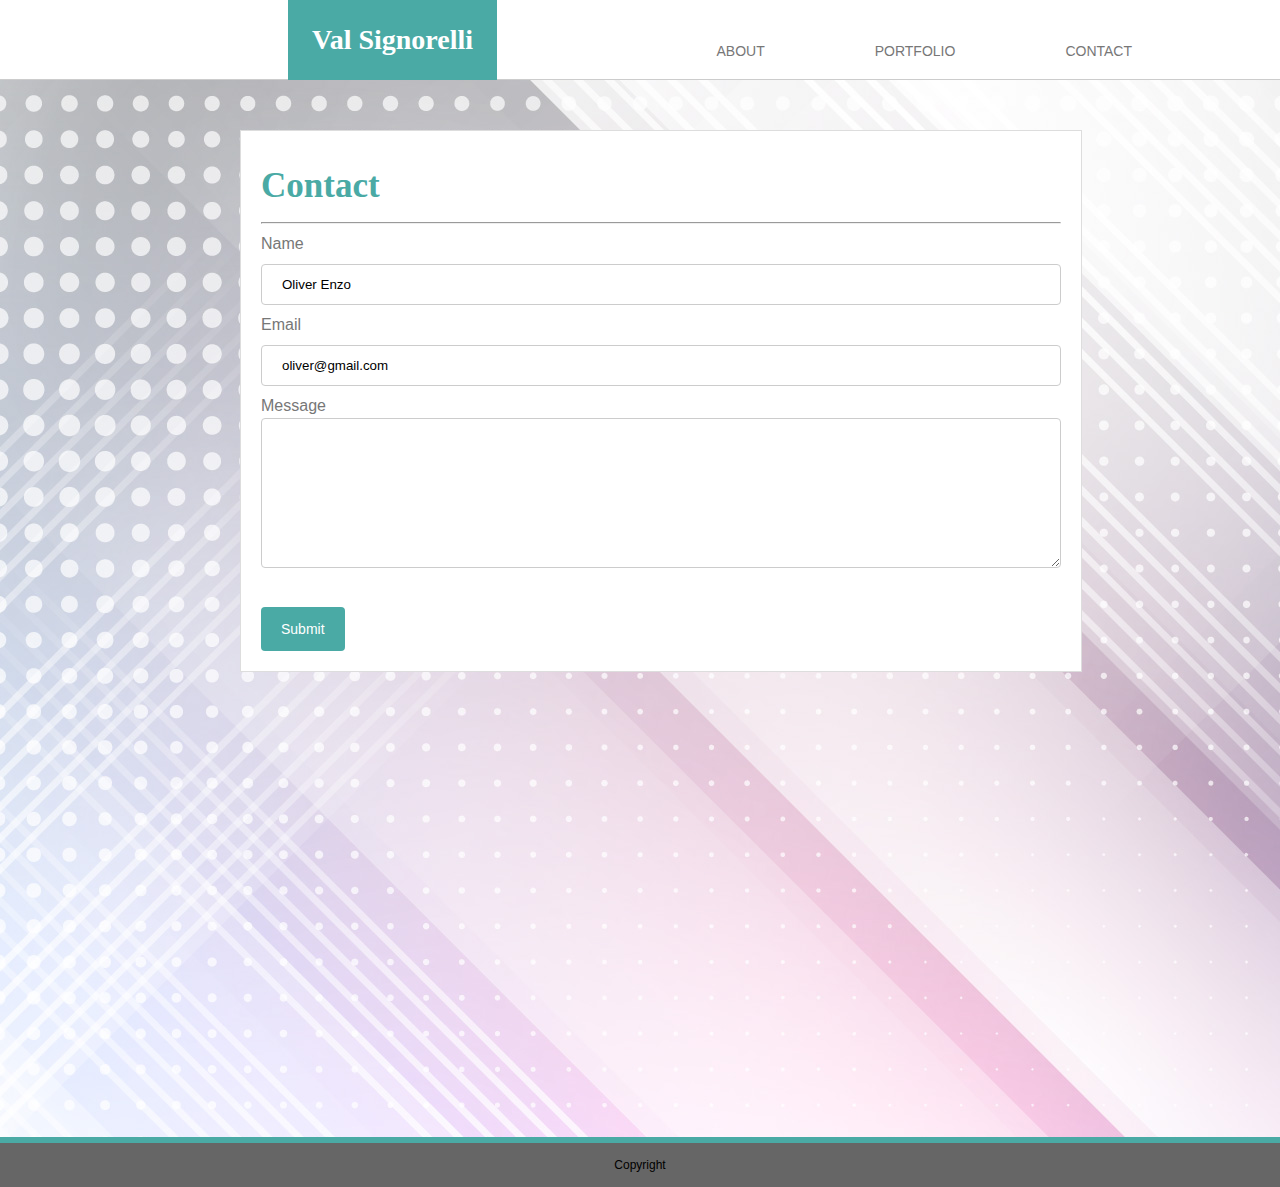
==== contact.html @ 27bc4e60 "changes" ====
<!DOCTYPE html>
<html lang="en">
<head>
<meta charset="UTF-8">
<meta http-equiv="X-UA-Compatible" content="IE=edge">
<meta name="viewport" content="width=device-width, initial-scale=1">
<title>Contact Val Signorelli Portfolio</title>


<link href="assets/css/style.css" rel="stylesheet" type="text/css">


</head>

<body> 

	
	<header>
    <div class="container">
      <div id="val" class="brand">Val Signorelli</div>
	
<nav>		
  <ul>
    <li><a href="index.html">About</a></li>
    <li><a href="portfolio.html">Portfolio</a></li>
    <li><a href="contact.html">Contact</a></li>
    
  </ul> 
</nav>
	</div>
	</header>
	

 <section class="main">
	 
<div>
	<div class="contact">
	<h1>Contact</h1>
<hr>
			
<form>
  Name<br>
  <input type="text" name="fullname" value="Oliver Enzo"><br>
  Email<br>
  <input type="text" name="email" value="oliver@gmail.com"><br>
  Message<br>
  <textarea></textarea>
	<br><br>
  <button type="submit" class="btn btn-primary">Submit</button>
</form> 
			
	</div>	
		
</div>
	
</section>

<div class="line">
	
</div>
	
<footer>
	
Copyright
	
</footer>
		
	
	
	
	
	
	
	
	
</body>
	
</html>
---- assets/css/style.css ----
body {
	background: url(./../images/abstractbackground@2x-80.jpg);
	margin: 0;
	padding: 0;
}

.main {
	max-width: 1000px;
	margin: auto;
}


.container {
	width: 80%;
	margin: 0 auto;
}

header {
  background: #FFFFFF;
  border-bottom: 1px solid #ccc;
}

header::after {
  content: '';
  display: table;
  clear: both;
}

#val {
font-family:  "Georgia", Times, Times New Roman, serif;
font-weight: bold;
font-size: 28px;
float: left;
background: #4aaaa5;
color: white;
padding: 24px;
margin-bottom: -20px;
margin-left: 160px;
position: absolute;

}

nav {
  float: right;
}

nav ul {
  margin: 0;
  padding: 0;
  list-style: none;
}

nav li {
  display: inline-block;
  margin-left: 70px;
  padding-top: 23px;
  position: relative;
}

nav a {
  color: #444;
  text-decoration: none;
  text-transform: uppercase;
  font-size: 14px;
}


ul {
	width: 100%;
	margin: 0;
    list-style-type: none;
    overflow: hidden;
    background-color: #FFFFFF;
	font-family: 'Arial', 'Helvetica Neue', Helvetica, sans-serif;
	font-size: 16px;
	
}

li {
    float: left;
	
}

li a {
    display: inline-block;
    color: #777777;
    text-align: center;
    padding: 20px;
    text-decoration: none;
}

.brand {
	background-color: #4AAAA5;
	font-size:20px;
	font-family:'Georgia', Times, Times New Roman, serif; 
	color: #FFFFFF;
	float: left;
    padding: 25px;
    
}

li a:hover {
    background-color: #4AAAA5;
	color: #fff;
	padding: 20px;
	
}

section {
	width: 800px;
	height: 960px;
	padding: 0;
	margin: 0;
}


.about {
	width: 100%;
	height: 500px;
	padding: 20px;
	margin-top: 50px;
	background-color: #fff;
	border: 1px solid #ddd;
	font-family: 'Arial', 'Helvetica Neue', Helvetica, sans-serif;
	color: #777777;
	line-height: 1.3em;
}


.contact {
	width: 100%;
	height: 500px;
	padding: 20px;
	margin-top: 50px;
	background-color: #fff;
	border: 1px solid #ddd;
	font-family: 'Arial', 'Helvetica Neue', Helvetica, sans-serif;
	color: #777777;
	line-height: 1.5em;
}


.portfolio {
	width: 100%;
	height: 850px;
	padding: 20px;
	margin-top: 50px;
	background-color: #fff;
	border: 1px solid #ddd;
	font-family: 'Arial', 'Helvetica Neue', Helvetica, sans-serif;
	color: #777777;
	
}


div.gallery {
    margin: 0;
    float: left;
    width: 180px;
}


div.gallery#imgdown {
	clear: left;
}

div.gallery#imgdown2 {
	clear: left;
}

div.gallery:hover {
   opacity: 0.5;
    filter: alpha(opacity=50); 
}

div.gallery img {
    width: 70%;
    height: auto;
}

div.desc {
  
    text-align: center;
}


input[type=text], select {
    width: 100%;
    padding: 12px 20px;
    margin: 8px 0;
    display: inline-block;
    border: 1px solid #ccc;
    border-radius: 4px;
    box-sizing: border-box;
}

button {
  
    background-color: #4AAAA5;
	font-size: 14px;
    color: white;
    padding: 14px 20px;
    margin: 8px 0;
    border: none;
    border-radius: 4px;
    cursor: pointer;
}


textarea {
    width: 100%;
    height: 150px;
    padding: 12px 20px;
    box-sizing: border-box;
    border: 1px solid #ccc;
    border-radius: 4px; 
    font-size: 16px;
    resize: vertical;
}

h1 {
font-family: 'Georgia', Times, Times New Roman, serif;
color: #4aaaa5;
font-size: 35px;
}

img {
padding: 30px;
}

p {
padding: 20px;
}

footer {
padding: 15px;
margin-top: 0px;
background-color: #666;
text-align: center;
font-family: 'Arial', 'Helvetica Neue', Helvetica, sans-serif;
font-size: 12px;
position: -webkit-sticky;
position: sticky;
}

.line {
padding: 3px;
background-color: #4aaaa5;
margin-top: 47px;
	
}
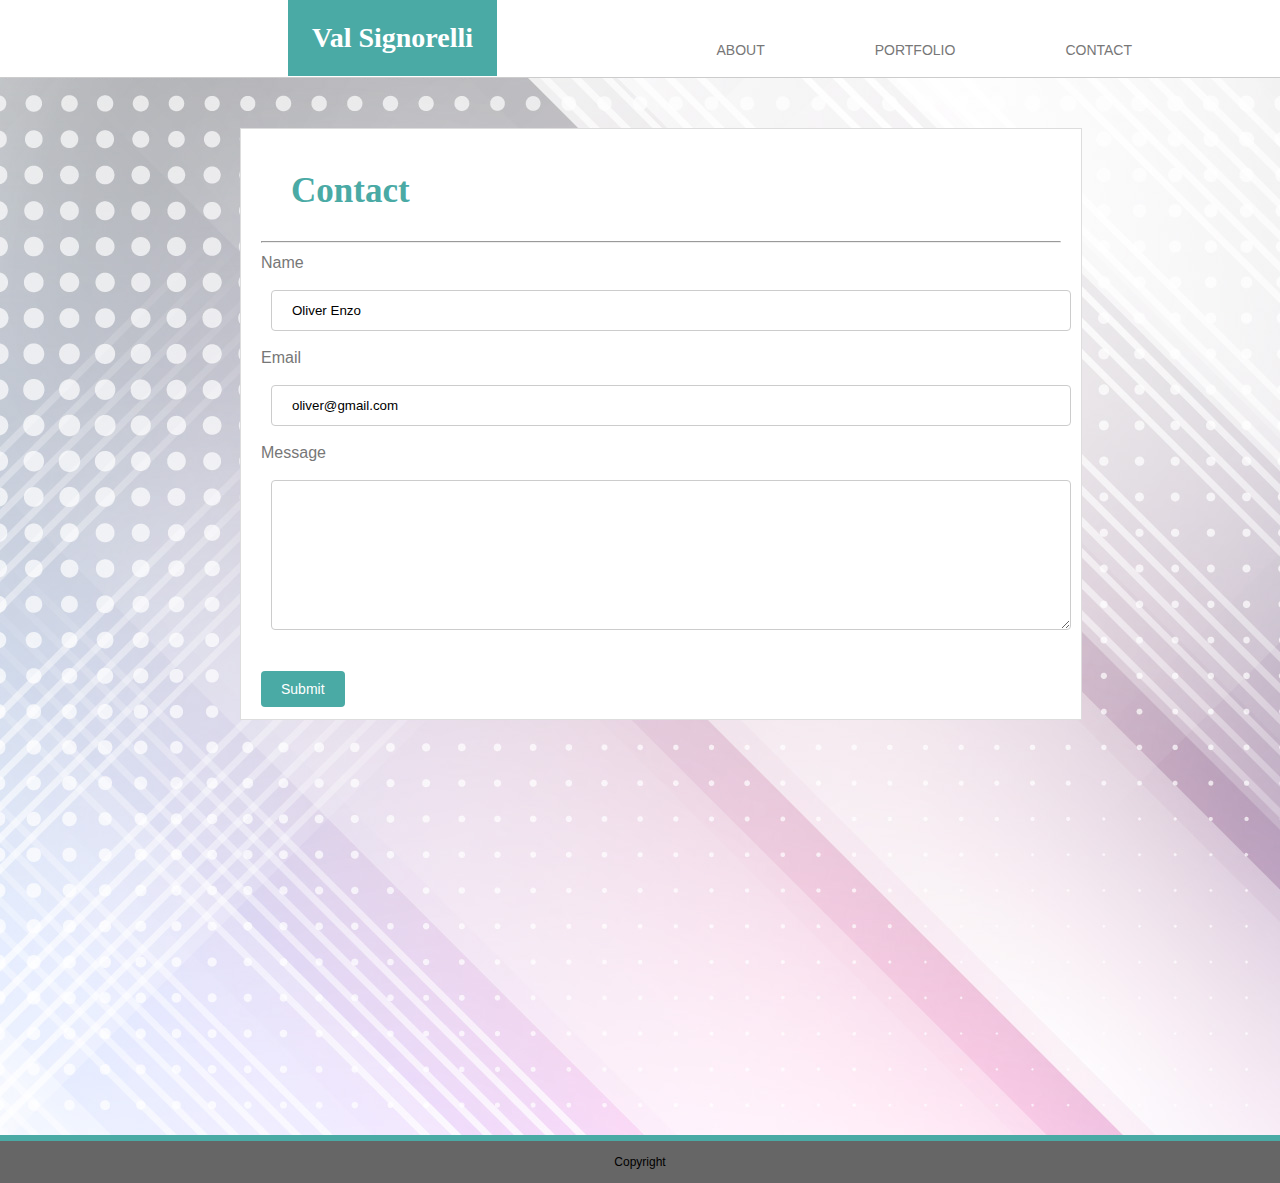
==== commit d434fbf9: "changes" ====
--- a/contact.html
+++ b/contact.html
@@ -6,7 +6,7 @@
 <meta name="viewport" content="width=device-width, initial-scale=1">
 <title>Contact Val Signorelli Portfolio</title>
 
-
+<link href="assets/css/reset.css" rel="stylesheet" type="text/css">
 <link href="assets/css/style.css" rel="stylesheet" type="text/css">
 
 
--- a/assets/css/style.css
+++ b/assets/css/style.css
@@ -117,11 +117,11 @@
 .about {
 	width: 100%;
 	height: 500px;
-	padding: 20px;
-	margin-top: 50px;
+	padding: 30px;
+	margin: 70px 0;
 	background-color: #fff;
 	border: 1px solid #ddd;
-	font-family: 'Arial', 'Helvetica Neue', Helvetica, sans-serif;
+	font-family: 'Arial', 'Helvetica Neue', Helvetica, sans-serif !important; 
 	color: #777777;
 	line-height: 1.3em;
 }
@@ -129,7 +129,7 @@
 
 .contact {
 	width: 100%;
-	height: 500px;
+	height: 550px;
 	padding: 20px;
 	margin-top: 50px;
 	background-color: #fff;
@@ -187,7 +187,7 @@
 input[type=text], select {
     width: 100%;
     padding: 12px 20px;
-    margin: 8px 0;
+    margin: 15px 10px;
     display: inline-block;
     border: 1px solid #ccc;
     border-radius: 4px;
@@ -199,8 +199,8 @@
     background-color: #4AAAA5;
 	font-size: 14px;
     color: white;
-    padding: 14px 20px;
-    margin: 8px 0;
+    padding: 10px 20px;
+    margin: 0;
     border: none;
     border-radius: 4px;
     cursor: pointer;
@@ -210,7 +210,8 @@
 textarea {
     width: 100%;
     height: 150px;
-    padding: 12px 20px;
+    padding: 14px 20px;
+	margin: 15px 10px 10px;
     box-sizing: border-box;
     border: 1px solid #ccc;
     border-radius: 4px; 
@@ -219,28 +220,30 @@
 }
 
 h1 {
-font-family: 'Georgia', Times, Times New Roman, serif;
-color: #4aaaa5;
-font-size: 35px;
+	font-family: 'Georgia', Times, Times New Roman, serif;
+	color: #4aaaa5;
+	font-size: 35px;
+	font-weight: bold;
+	padding: 30px;
 }
 
 img {
-padding: 30px;
+	padding: 30px;
 }
 
 p {
-padding: 20px;
+	padding: 20px;
 }
 
 footer {
-padding: 15px;
-margin-top: 0px;
-background-color: #666;
-text-align: center;
-font-family: 'Arial', 'Helvetica Neue', Helvetica, sans-serif;
-font-size: 12px;
-position: -webkit-sticky;
-position: sticky;
+	padding: 15px;
+	margin-top: 0px;
+	background-color: #666;
+	text-align: center;
+	font-family: 'Arial', 'Helvetica Neue', Helvetica, sans-serif;
+	font-size: 12px;
+	position: -webkit-sticky;
+	position: sticky;
 }
 
 .line {
